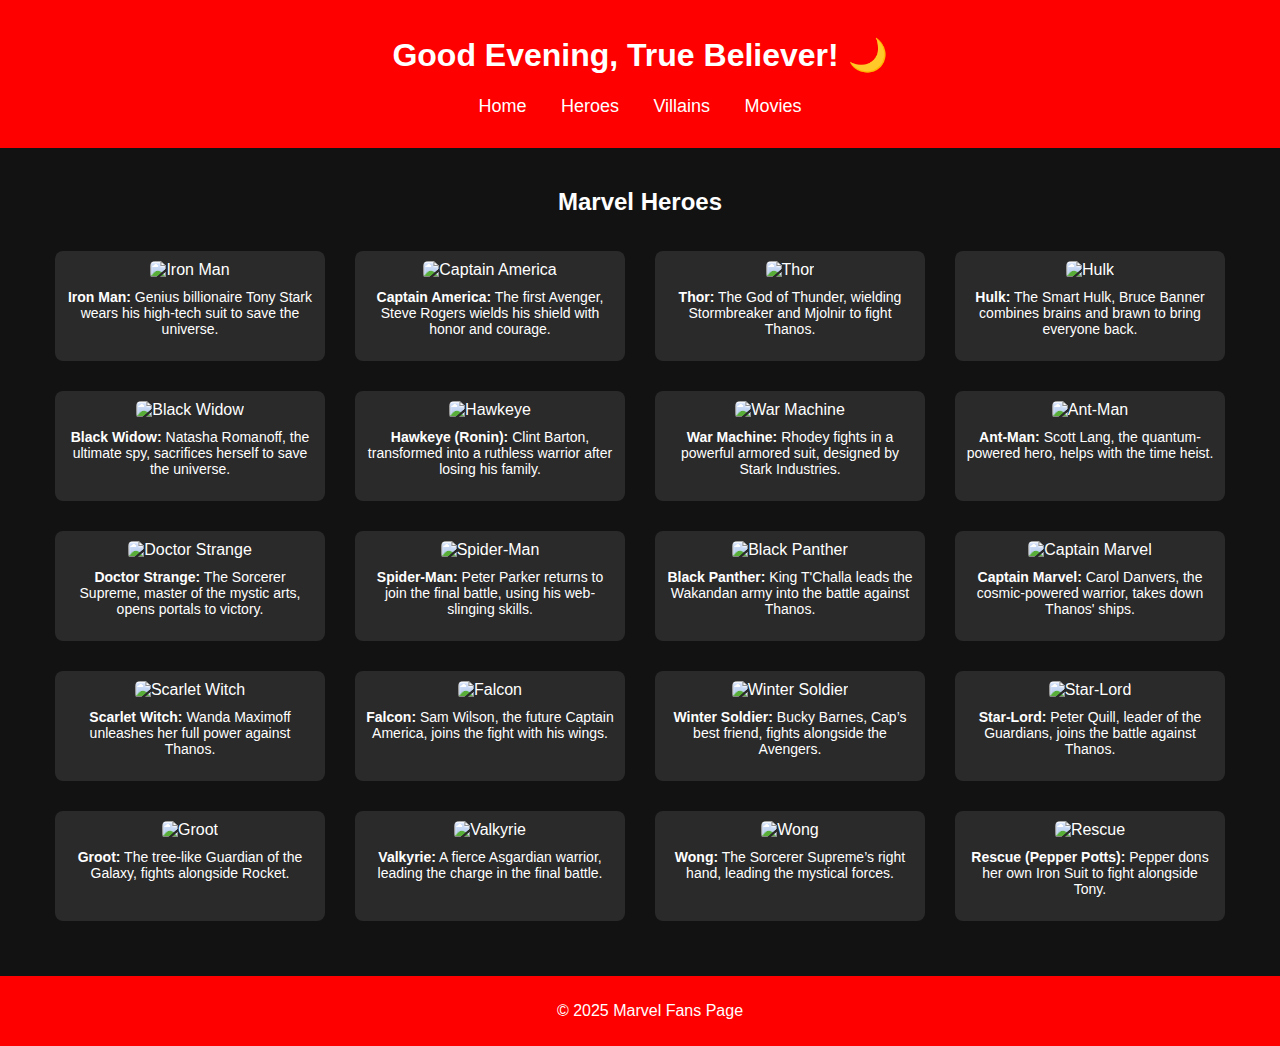
==== heroes.html @ 4325d0ce "first commit" ====
<!DOCTYPE html>
<html lang="en">
<head>
    <meta charset="UTF-8">
    <meta name="viewport" content="width=device-width, initial-scale=1.0">
    <title>Marvel Heroes</title>
    <link rel="stylesheet" href="style.css">
</head>
<body>
    <header>
        <h1>Marvel Heroes</h1>
        <nav>
            <ul>
                <li><a href="index.html">Home</a></li>
                <li><a href="heroes.html">Heroes</a></li>
                <li><a href="villains.html">Villains</a></li>
                <li><a href="movies.html">Movies</a></li>
            </ul>
        </nav>
    </header>

    <!-- Heroes Section -->
<section id="heroes" class="marvel-gallery">
    <h2>Marvel Heroes</h2>
    <div class="image-container">

        <!-- Iron Man -->
        <div class="image-box">
            <img src="https://upload.wikimedia.org/wikipedia/en/e/e0/Iron_Man_bleeding_edge.jpg" alt="Iron Man">
            <p><b>Iron Man:</b> Genius billionaire Tony Stark wears his high-tech suit to save the universe.</p>
        </div>

        <!-- Captain America -->
        <div class="image-box">
            <img src="https://upload.wikimedia.org/wikipedia/en/3/3d/CaptainAmerica109.jpg" alt="Captain America">
            <p><b>Captain America:</b> The first Avenger, Steve Rogers wields his shield with honor and courage.</p>
        </div>

        <!-- Thor -->
        <div class="image-box">
            <img src="https://upload.wikimedia.org/wikipedia/en/thumb/4/41/Thor_by_Olivier_Coipel.png/250px-Thor_by_Olivier_Coipel.png" alt="Thor">
            <p><b>Thor:</b> The God of Thunder, wielding Stormbreaker and Mjolnir to fight Thanos.</p>
        </div>

        <!-- Hulk -->
        <div class="image-box">
            <img src="https://upload.wikimedia.org/wikipedia/en/e/e8/Hulk_%28comics_character%29.png" alt="Hulk">
            <p><b>Hulk:</b> The Smart Hulk, Bruce Banner combines brains and brawn to bring everyone back.</p>
        </div>

        <!-- Black Widow -->
        <div class="image-box">
            <img src="https://upload.wikimedia.org/wikipedia/en/e/ec/Black_Widow_poster.jpg" alt="Black Widow">
            <p><b>Black Widow:</b> Natasha Romanoff, the ultimate spy, sacrifices herself to save the universe.</p>
        </div>

        <!-- Hawkeye -->
        <div class="image-box">
            <img src="https://upload.wikimedia.org/wikipedia/en/d/d7/Hawkeye_%28Clint_Barton%29.png" alt="Hawkeye">
            <p><b>Hawkeye (Ronin):</b> Clint Barton, transformed into a ruthless warrior after losing his family.</p>
        </div>

        <!-- War Machine -->
        <div class="image-box">
            <img src="https://upload.wikimedia.org/wikipedia/en/2/2d/War_Machine_comic_book_character.png" alt="War Machine">
            <p><b>War Machine:</b> Rhodey fights in a powerful armored suit, designed by Stark Industries.</p>
        </div>

        <!-- Ant-Man -->
        <div class="image-box">
            <img src="https://upload.wikimedia.org/wikipedia/en/3/3f/Ant-Man_%28Scott_Lang%29.png" alt="Ant-Man">
            <p><b>Ant-Man:</b> Scott Lang, the quantum-powered hero, helps with the time heist.</p>
        </div>

        <!-- Doctor Strange -->
        <div class="image-box">
            <img src="https://upload.wikimedia.org/wikipedia/en/1/18/Doctor_Strange_%28Stephen_Strange%29.png" alt="Doctor Strange">
            <p><b>Doctor Strange:</b> The Sorcerer Supreme, master of the mystic arts, opens portals to victory.</p>
        </div>

        <!-- Spider-Man -->
        <div class="image-box">
            <img src="https://upload.wikimedia.org/wikipedia/en/0/0c/Spiderman50.jpg" alt="Spider-Man">
            <p><b>Spider-Man:</b> Peter Parker returns to join the final battle, using his web-slinging skills.</p>
        </div>

        <!-- Black Panther -->
        <div class="image-box">
            <img src="https://upload.wikimedia.org/wikipedia/en/3/37/Black_Panther_%28Marvel_Comics_character%29.png" alt="Black Panther">
            <p><b>Black Panther:</b> King T'Challa leads the Wakandan army into the battle against Thanos.</p>
        </div>

        <!-- Captain Marvel -->
        <div class="image-box">
            <img src="https://upload.wikimedia.org/wikipedia/en/5/5a/Captain_Marvel_%28Carol_Danvers%29.png" alt="Captain Marvel">
            <p><b>Captain Marvel:</b> Carol Danvers, the cosmic-powered warrior, takes down Thanos' ships.</p>
        </div>

        <!-- Scarlet Witch -->
        <div class="image-box">
            <img src="https://upload.wikimedia.org/wikipedia/en/1/10/Scarlet_Witch_%28Wanda_Maximoff%29.png" alt="Scarlet Witch">
            <p><b>Scarlet Witch:</b> Wanda Maximoff unleashes her full power against Thanos.</p>
        </div>

        <!-- Falcon -->
        <div class="image-box">
            <img src="https://upload.wikimedia.org/wikipedia/en/3/3e/FalconMarvelComics.png" alt="Falcon">
            <p><b>Falcon:</b> Sam Wilson, the future Captain America, joins the fight with his wings.</p>
        </div>

        <!-- Winter Soldier -->
        <div class="image-box">
            <img src="https://upload.wikimedia.org/wikipedia/en/5/58/Winter_Soldier_Bucky_Barnes.png" alt="Winter Soldier">
            <p><b>Winter Soldier:</b> Bucky Barnes, Cap’s best friend, fights alongside the Avengers.</p>
        </div>

        <!-- Star-Lord -->
        <div class="image-box">
            <img src="https://upload.wikimedia.org/wikipedia/en/e/e3/Star-Lord_Marvel_Comics.jpg" alt="Star-Lord">
            <p><b>Star-Lord:</b> Peter Quill, leader of the Guardians, joins the battle against Thanos.</p>
        </div>

        <!-- Groot -->
        <div class="image-box">
            <img src="https://upload.wikimedia.org/wikipedia/en/2/2f/Groot_%28Marvel_Comics%29.png" alt="Groot">
            <p><b>Groot:</b> The tree-like Guardian of the Galaxy, fights alongside Rocket.</p>
        </div>

        <!-- Valkyrie -->
        <div class="image-box">
            <img src="https://upload.wikimedia.org/wikipedia/en/a/a1/Valkyrie_%28Marvel_Comics%29.png" alt="Valkyrie">
            <p><b>Valkyrie:</b> A fierce Asgardian warrior, leading the charge in the final battle.</p>
        </div>

        <!-- Wong -->
        <div class="image-box">
            <img src="https://upload.wikimedia.org/wikipedia/en/f/f2/Wong_%28Marvel_Comics%29.png" alt="Wong">
            <p><b>Wong:</b> The Sorcerer Supreme’s right hand, leading the mystical forces.</p>
        </div>

        <!-- Rescue (Pepper Potts) -->
        <div class="image-box">
            <img src="https://upload.wikimedia.org/wikipedia/en/4/4f/Rescue_%28Pepper_Potts%29.png" alt="Rescue">
            <p><b>Rescue (Pepper Potts):</b> Pepper dons her own Iron Suit to fight alongside Tony.</p>
        </div>

    </div>
</section>


    <footer>
        <p>&copy; 2025 Marvel Fans Page</p>
    </footer>
    <script src="script.js"></script>
</body>
</html>
---- style.css ----
/* General Styling */
body {
    font-family: Arial, sans-serif;
    text-align: center;
    background-color: #121212;
    color: white;
    margin: 0;
    padding: 0;
}

/* Header Styling */
header {
    background: red;
    padding: 15px;
}

nav ul {
    list-style-type: none;
    padding: 0;
}

nav ul li {
    display: inline;
    margin: 0 15px;
}

nav ul li a {
    color: white;
    text-decoration: none;
    font-size: 18px;
}

/* Home Page */
.logo-container {
    display: flex;
    justify-content: center;
    align-items: center;
    height: 80vh;
}

#avengers-logo {
    width: 300px;
    height: auto;
    cursor: pointer;
    transition: transform 0.3s ease-in-out;
}

#avengers-logo:hover {
    transform: scale(1.1);
}

.click-text {
    font-size: 18px;
    margin-top: 15px;
}

/* Gallery Section for Heroes, Villains, and Movies */
.marvel-gallery {
    padding: 20px;
}

.image-container {
    display: flex;
    flex-wrap: wrap;
    justify-content: center;
}

.image-box {
    margin: 15px;
    text-align: center;
    background: rgba(255, 255, 255, 0.1);
    padding: 10px;
    border-radius: 8px;
    width: 250px;
    transition: transform 0.3s;
}

.image-box:hover {
    transform: scale(1.05);
}

.image-box img {
    width: 100%;
    height: 300px;
    object-fit: cover;
    border-radius: 5px;
}

.image-box p {
    font-size: 14px;
    margin-top: 10px;
}

/* Footer */
footer {
    background: red;
    padding: 10px;
    position: relative;
    bottom: 0;
    width: 100%;
    margin-top: 20px;
}
/* Fullscreen Avengers Logo */
.center-content {
    display: flex;
    justify-content: center;
    align-items: center;
    height: 100vh;
    width: 100vw;
    background-color: black;
    overflow: hidden; /* Ensures no scrollbars */
}

#avengers-logo {
    width: 100vw; /* Full width */
    height: 100vh; /* Full height */
    object-fit: cover; /* Ensures full coverage */
}
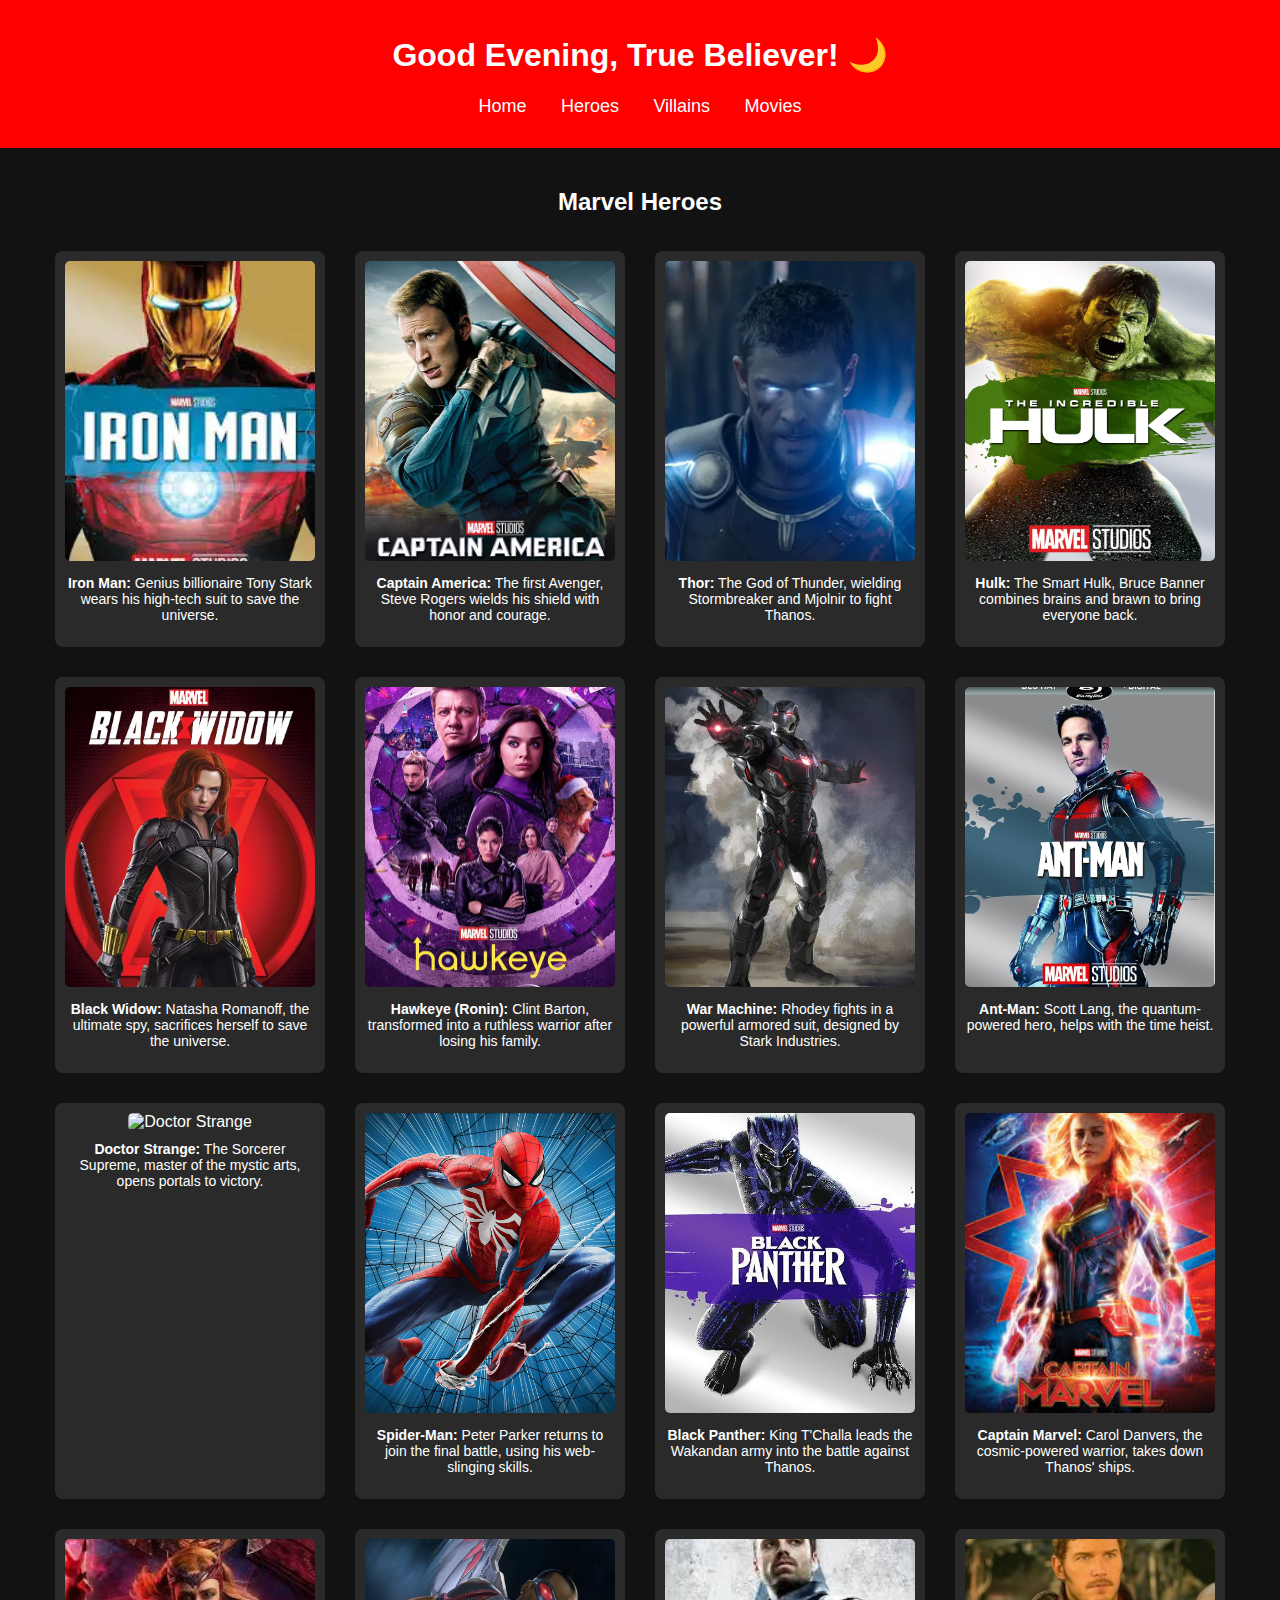
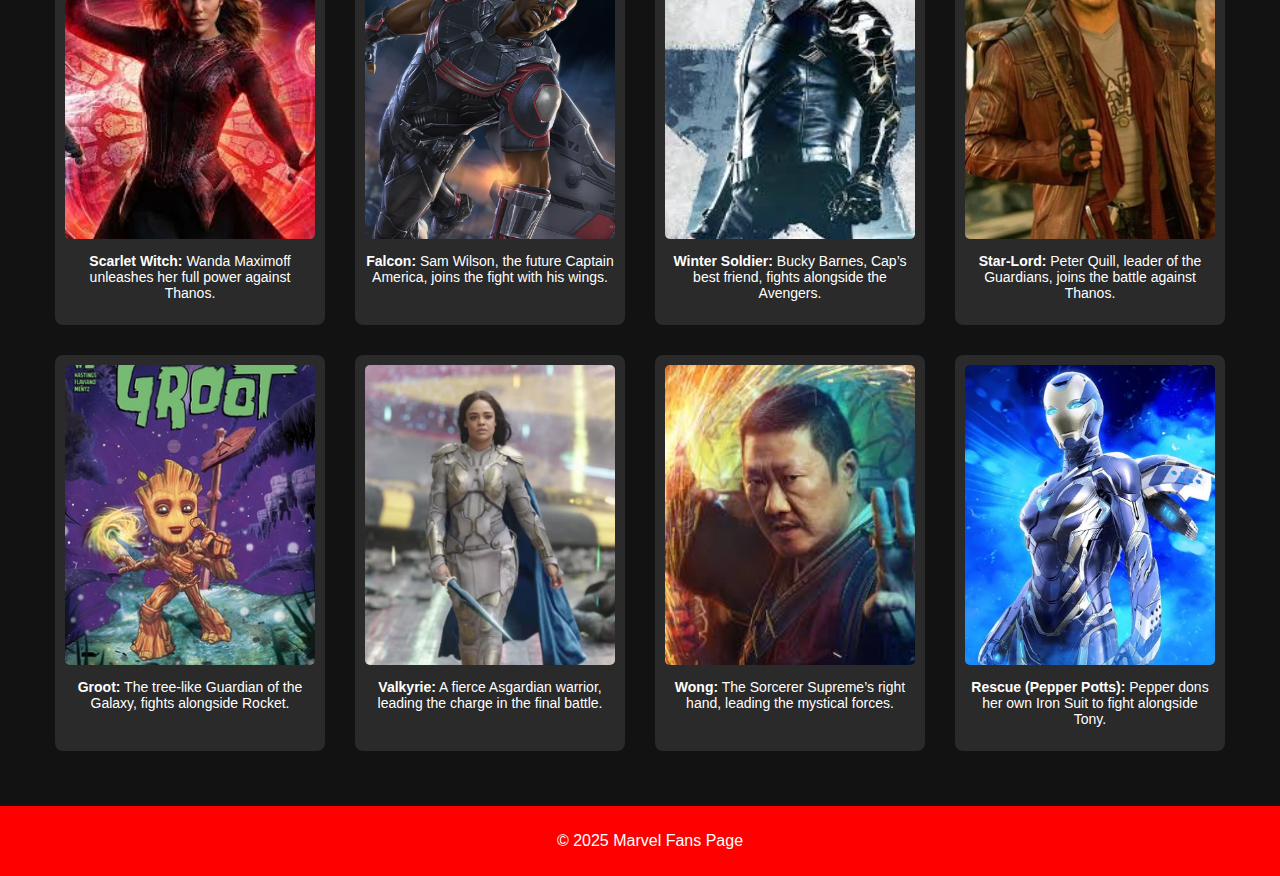
==== commit e00990bd: "added photos" ====
--- a/heroes.html
+++ b/heroes.html
@@ -26,121 +26,121 @@
 
         <!-- Iron Man -->
         <div class="image-box">
-            <img src="https://upload.wikimedia.org/wikipedia/en/e/e0/Iron_Man_bleeding_edge.jpg" alt="Iron Man">
+            <img src="ironman.webp" alt="Iron Man">
             <p><b>Iron Man:</b> Genius billionaire Tony Stark wears his high-tech suit to save the universe.</p>
         </div>
 
         <!-- Captain America -->
         <div class="image-box">
-            <img src="https://upload.wikimedia.org/wikipedia/en/3/3d/CaptainAmerica109.jpg" alt="Captain America">
+            <img src="captainamerica.jpeg" alt="Captain America">
             <p><b>Captain America:</b> The first Avenger, Steve Rogers wields his shield with honor and courage.</p>
         </div>
 
         <!-- Thor -->
         <div class="image-box">
-            <img src="https://upload.wikimedia.org/wikipedia/en/thumb/4/41/Thor_by_Olivier_Coipel.png/250px-Thor_by_Olivier_Coipel.png" alt="Thor">
+            <img src="thor.webp" alt="Thor">
             <p><b>Thor:</b> The God of Thunder, wielding Stormbreaker and Mjolnir to fight Thanos.</p>
         </div>
 
         <!-- Hulk -->
         <div class="image-box">
-            <img src="https://upload.wikimedia.org/wikipedia/en/e/e8/Hulk_%28comics_character%29.png" alt="Hulk">
+            <img src="hulk.jpg" alt="Hulk">
             <p><b>Hulk:</b> The Smart Hulk, Bruce Banner combines brains and brawn to bring everyone back.</p>
         </div>
 
         <!-- Black Widow -->
         <div class="image-box">
-            <img src="https://upload.wikimedia.org/wikipedia/en/e/ec/Black_Widow_poster.jpg" alt="Black Widow">
+            <img src="blackwidow.jpg" alt="Black Widow">
             <p><b>Black Widow:</b> Natasha Romanoff, the ultimate spy, sacrifices herself to save the universe.</p>
         </div>
 
         <!-- Hawkeye -->
         <div class="image-box">
-            <img src="https://upload.wikimedia.org/wikipedia/en/d/d7/Hawkeye_%28Clint_Barton%29.png" alt="Hawkeye">
+            <img src="hawkeye.jpg" alt="Hawkeye">
             <p><b>Hawkeye (Ronin):</b> Clint Barton, transformed into a ruthless warrior after losing his family.</p>
         </div>
 
         <!-- War Machine -->
         <div class="image-box">
-            <img src="https://upload.wikimedia.org/wikipedia/en/2/2d/War_Machine_comic_book_character.png" alt="War Machine">
+            <img src="warmachine.jpg" alt="War Machine">
             <p><b>War Machine:</b> Rhodey fights in a powerful armored suit, designed by Stark Industries.</p>
         </div>
 
         <!-- Ant-Man -->
         <div class="image-box">
-            <img src="https://upload.wikimedia.org/wikipedia/en/3/3f/Ant-Man_%28Scott_Lang%29.png" alt="Ant-Man">
+            <img src="antman.jpg" alt="Ant-Man">
             <p><b>Ant-Man:</b> Scott Lang, the quantum-powered hero, helps with the time heist.</p>
         </div>
 
         <!-- Doctor Strange -->
         <div class="image-box">
-            <img src="https://upload.wikimedia.org/wikipedia/en/1/18/Doctor_Strange_%28Stephen_Strange%29.png" alt="Doctor Strange">
+            <img src="doctorstrange.jpg" alt="Doctor Strange">
             <p><b>Doctor Strange:</b> The Sorcerer Supreme, master of the mystic arts, opens portals to victory.</p>
         </div>
 
         <!-- Spider-Man -->
         <div class="image-box">
-            <img src="https://upload.wikimedia.org/wikipedia/en/0/0c/Spiderman50.jpg" alt="Spider-Man">
+            <img src="spiderman.jpg" alt="Spider-Man">
             <p><b>Spider-Man:</b> Peter Parker returns to join the final battle, using his web-slinging skills.</p>
         </div>
 
         <!-- Black Panther -->
         <div class="image-box">
-            <img src="https://upload.wikimedia.org/wikipedia/en/3/37/Black_Panther_%28Marvel_Comics_character%29.png" alt="Black Panther">
+            <img src="panther.jpeg" alt="Black Panther">
             <p><b>Black Panther:</b> King T'Challa leads the Wakandan army into the battle against Thanos.</p>
         </div>
 
         <!-- Captain Marvel -->
         <div class="image-box">
-            <img src="https://upload.wikimedia.org/wikipedia/en/5/5a/Captain_Marvel_%28Carol_Danvers%29.png" alt="Captain Marvel">
+            <img src="captainmarvel.jpeg" alt="Captain Marvel">
             <p><b>Captain Marvel:</b> Carol Danvers, the cosmic-powered warrior, takes down Thanos' ships.</p>
         </div>
 
         <!-- Scarlet Witch -->
         <div class="image-box">
-            <img src="https://upload.wikimedia.org/wikipedia/en/1/10/Scarlet_Witch_%28Wanda_Maximoff%29.png" alt="Scarlet Witch">
+            <img src="scarletwitch.jpeg" alt="Scarlet Witch">
             <p><b>Scarlet Witch:</b> Wanda Maximoff unleashes her full power against Thanos.</p>
         </div>
 
         <!-- Falcon -->
         <div class="image-box">
-            <img src="https://upload.wikimedia.org/wikipedia/en/3/3e/FalconMarvelComics.png" alt="Falcon">
+            <img src="falcon.webp" alt="Falcon">
             <p><b>Falcon:</b> Sam Wilson, the future Captain America, joins the fight with his wings.</p>
         </div>
 
         <!-- Winter Soldier -->
         <div class="image-box">
-            <img src="https://upload.wikimedia.org/wikipedia/en/5/58/Winter_Soldier_Bucky_Barnes.png" alt="Winter Soldier">
+            <img src="wintersoldier.jpeg" alt="Winter Soldier">
             <p><b>Winter Soldier:</b> Bucky Barnes, Cap’s best friend, fights alongside the Avengers.</p>
         </div>
 
         <!-- Star-Lord -->
         <div class="image-box">
-            <img src="https://upload.wikimedia.org/wikipedia/en/e/e3/Star-Lord_Marvel_Comics.jpg" alt="Star-Lord">
+            <img src="starlord.jpeg" alt="Star-Lord">
             <p><b>Star-Lord:</b> Peter Quill, leader of the Guardians, joins the battle against Thanos.</p>
         </div>
 
         <!-- Groot -->
         <div class="image-box">
-            <img src="https://upload.wikimedia.org/wikipedia/en/2/2f/Groot_%28Marvel_Comics%29.png" alt="Groot">
+            <img src="groot.jpeg" alt="Groot">
             <p><b>Groot:</b> The tree-like Guardian of the Galaxy, fights alongside Rocket.</p>
         </div>
 
         <!-- Valkyrie -->
         <div class="image-box">
-            <img src="https://upload.wikimedia.org/wikipedia/en/a/a1/Valkyrie_%28Marvel_Comics%29.png" alt="Valkyrie">
+            <img src="valkyrie.webp" alt="Valkyrie">
             <p><b>Valkyrie:</b> A fierce Asgardian warrior, leading the charge in the final battle.</p>
         </div>
 
         <!-- Wong -->
         <div class="image-box">
-            <img src="https://upload.wikimedia.org/wikipedia/en/f/f2/Wong_%28Marvel_Comics%29.png" alt="Wong">
+            <img src="wong.jpeg" alt="Wong">
             <p><b>Wong:</b> The Sorcerer Supreme’s right hand, leading the mystical forces.</p>
         </div>
 
         <!-- Rescue (Pepper Potts) -->
         <div class="image-box">
-            <img src="https://upload.wikimedia.org/wikipedia/en/4/4f/Rescue_%28Pepper_Potts%29.png" alt="Rescue">
+            <img src="rescuepaper.webp" alt="Rescue">
             <p><b>Rescue (Pepper Potts):</b> Pepper dons her own Iron Suit to fight alongside Tony.</p>
         </div>
 
